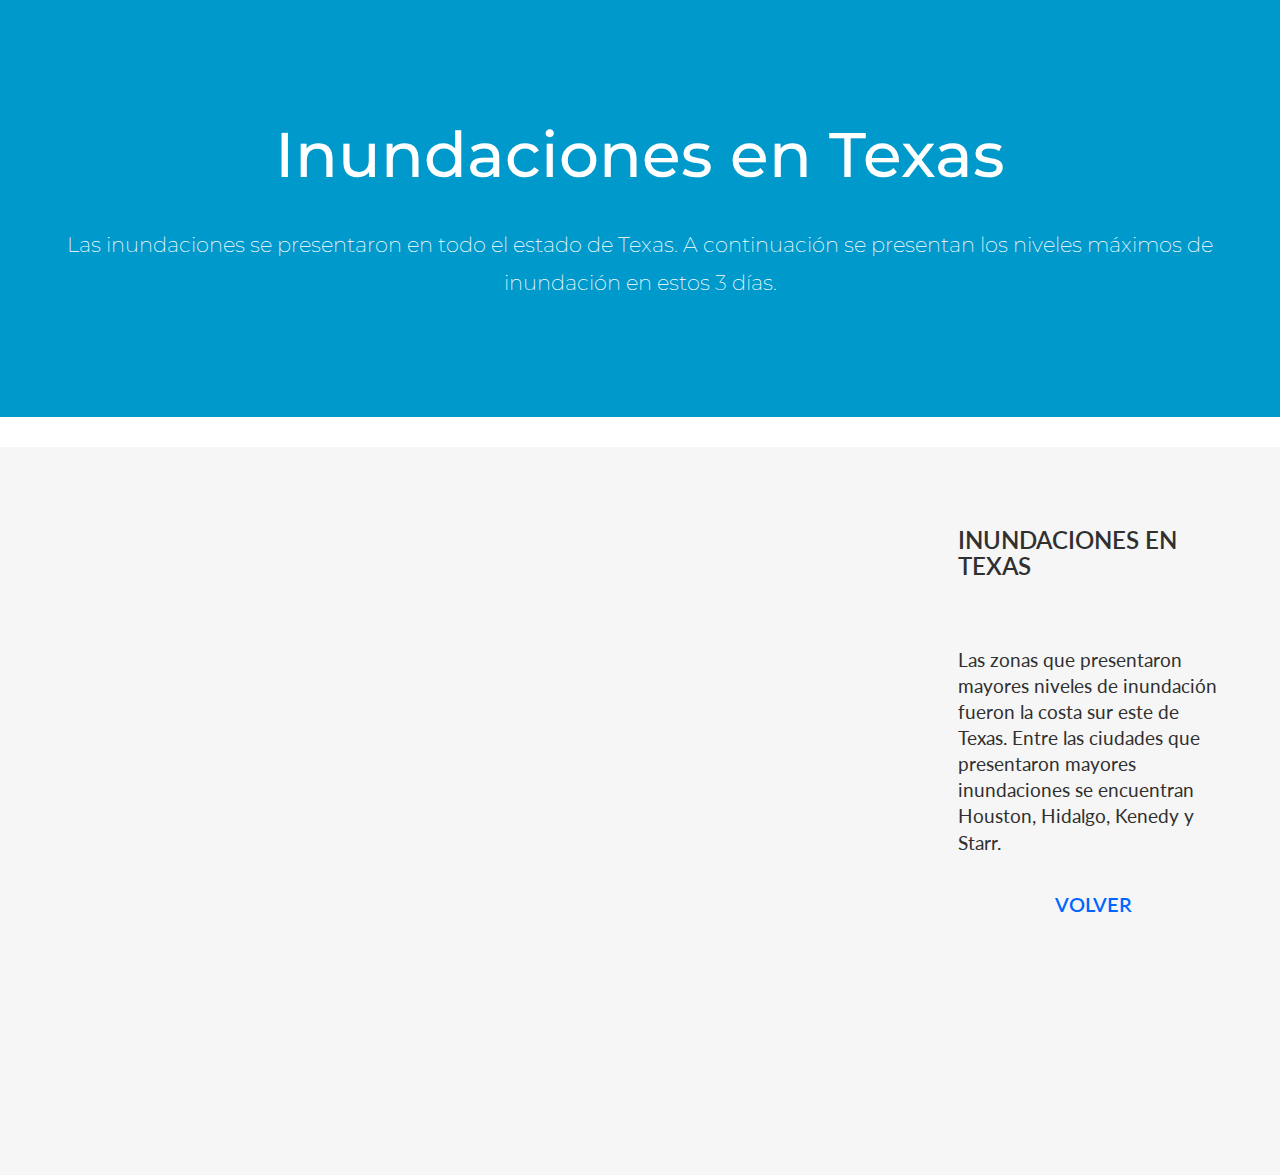
==== g2.html @ 2f27eeb5 "mapa" ====
<!DOCTYPE html>
<head>
  <title>Houston flooding</title>
  <meta charset="utf-8">
  <meta name="viewport" content="width=device-width, initial-scale=1">
  <link rel="stylesheet" href="https://maxcdn.bootstrapcdn.com/bootstrap/3.3.7/css/bootstrap.min.css">
  <link href="https://fonts.googleapis.com/css?family=Montserrat" rel="stylesheet" type="text/css">
  <link href="https://fonts.googleapis.com/css?family=Lato" rel="stylesheet" type="text/css">
  <link rel="stylesheet" type="text/css" href="mystyle.css">
</head>
<body id="myPage" data-spy="scroll" data-target=".navbar" data-offset="60">
  <div class="jumbotron text-center">
    <h1>Inundaciones en Texas</h1> 
    <br>
    <p>Las inundaciones se presentaron en todo el estado de Texas. A continuación se presentan los niveles máximos de inundación en estos 3 días.</p> 
  </div>
  <style>

.counties {
  fill: none;
}

.states {
  fill: none;
  stroke: #cccccc;
  stroke-linejoin: round;
}
</style>
<div class="container-fluid bg-grey">
  <div class="row">
    <div class="col-sm-9">
      <svg width="960" height="600"></svg>
    </div>
    <div class="col-sm-3">
      <h2>Inundaciones en Texas</h2><br>
      <h4> Las zonas que presentaron mayores niveles de inundación fueron la costa sur este de Texas. Entre las ciudades que presentaron mayores inundaciones se encuentran Houston, Hidalgo, Kenedy y Starr.</h4>
        <div class="col-sm-12" style="text-align:center">
          <a href="index.html">Volver</a>
      </div>
    </div>
  </div>
</div>

<script src="https://d3js.org/d3.v4.min.js"></script>
<script src="https://d3js.org/d3-scale-chromatic.v1.min.js"></script>
<script src="https://d3js.org/topojson.v2.min.js"></script>
<script>

var svg = d3.select("svg"),
    width = +svg.attr("width"),
    height = +svg.attr("height");

var unemployment = d3.map();

var path = d3.geoPath();

var x = d3.scaleLinear()
    .domain([1, 10])
    .rangeRound([600, 860]);

var color = d3.scaleThreshold()
    .domain(d3.range(2, 10))
    .range(d3.schemeBlues[9]);

var g = svg.append("g")
    .attr("class", "key")
    .attr("transform", "translate(0,40)");

g.selectAll("rect")
  .data(color.range().map(function(d) {
      d = color.invertExtent(d);
      if (d[0] == null) d[0] = x.domain()[0];
      if (d[1] == null) d[1] = x.domain()[1];
      return d;
    }))
  .enter().append("rect")
    .attr("height", 8)
    .attr("x", function(d) { return x(d[0]); })
    .attr("width", function(d) { return x(d[1]) - x(d[0]); })
    .attr("fill", function(d) { return color(d[0]); });

g.append("text")
    .attr("class", "caption")
    .attr("x", x.range()[0])
    .attr("y", -6)
    .attr("fill", "#000")
    .attr("text-anchor", "start")
    .attr("font-weight", "bold")
    .text("Nivel de inundación");

g.call(d3.axisBottom(x)
    .tickSize(13)
    .tickFormat(function(x, i) { return i ? x : x + "%"; })
    .tickValues(color.domain()))
  .select(".domain")
    .remove();

d3.queue()
    .defer(d3.json, "https://d3js.org/us-10m.v1.json")
    .defer(d3.tsv, "df.tsv", function(d) { unemployment.set(d.id, +d.rate); })
    .await(ready);

function ready(error, us) {
  if (error) throw error;

  svg.append("g")
      .attr("class", "counties")
    .selectAll("path")
    .data(topojson.feature(us, us.objects.counties).features)
    .enter().append("path")
      .attr("fill", function(d) { return color(d.rate = unemployment.get(d.id)); })
      .attr("d", path)
    .append("title")
      .text(function(d) { return d.rate + "%"; });

  svg.append("path")
      .datum(topojson.mesh(us, us.objects.states, function(a, b) { return a !== b; }))
      .attr("class", "states")
      .attr("d", path);
}

</script>
</body>
</html>
---- mystyle.css ----
body {
      font: 400 15px Lato, sans-serif;
      line-height: 1.8;
      color: #818181;
  }
  h2 {
      font-size: 24px;
      text-transform: uppercase;
      color: #303030;
      font-weight: 600;
      margin-bottom: 30px;
  }
  a {
      font-size: 20px;
      text-transform: uppercase;
      color:  #0066ff;
      font-weight: 600;
      margin-bottom: 30px;
  }
  h4 {
      font-size: 19px;
      line-height: 1.375em;
      color: #303030;
      font-weight: 400;
      margin-bottom: 30px;
  }  
  .jumbotron {
      background-color: #0099cc;
      color: #fff;
      padding: 100px 25px;
      font-family: Montserrat, sans-serif;
  }
  .container-fluid {
      padding: 60px 50px;
  }
  .bg-grey {
      background-color: #f6f6f6;
  }
  .logo-small {
      color: #0099cc;
      font-size: 50px;
  }
  .logo {
      color: #0099cc;
      font-size: 200px;
  }
  .thumbnail {
      padding: 0 0 15px 0;
      border: none;
      border-radius: 0;
  }
  .thumbnail img {
      width: 100%;
      height: 100%;
      margin-bottom: 10px;
  }
  .carousel-control.right, .carousel-control.left {
      background-image: none;
      color: #0099cc;
  }
  .carousel-indicators li {
      border-color: #0099cc;
  }
  .carousel-indicators li.active {
      background-color: #0099cc;
  }
  .item h4 {
      font-size: 19px;
      line-height: 1.375em;
      font-weight: 400;
      font-style: italic;
      margin: 70px 0;
  }
  .item span {
      font-style: normal;
  }
  .panel {
      border: 1px solid #0099cc; 
      border-radius:0 !important;
      transition: box-shadow 0.5s;
  }
  .panel:hover {
      box-shadow: 5px 0px 40px rgba(0,0,0, .2);
  }
  .panel-footer .btn:hover {
      border: 1px solid #0099cc;
      background-color: #fff !important;
      color: #0099cc;
  }
  .panel-heading {
      color: #fff !important;
      background-color: #0099cc !important;
      padding: 25px;
      border-bottom: 1px solid transparent;
      border-top-left-radius: 0px;
      border-top-right-radius: 0px;
      border-bottom-left-radius: 0px;
      border-bottom-right-radius: 0px;
  }
  .panel-footer {
      background-color: white !important;
  }
  .panel-footer h3 {
      font-size: 32px;
  }
  .panel-footer h4 {
      color: #aaa;
      font-size: 14px;
  }
  .panel-footer .btn {
      margin: 15px 0;
      background-color: #0099cc;
      color: #fff;
  }
  .navbar {
      margin-bottom: 0;
      background-color: #0099cc;
      z-index: 9999;
      border: 0;
      font-size: 12px !important;
      line-height: 1.42857143 !important;
      letter-spacing: 4px;
      border-radius: 0;
      font-family: Montserrat, sans-serif;
  }
  .navbar li a, .navbar .navbar-brand {
      color: #fff !important;
  }
  .navbar-nav li a:hover, .navbar-nav li.active a {
      color: #0099cc !important;
      background-color: #fff !important;
  }
  .navbar-default .navbar-toggle {
      border-color: transparent;
      color: #fff !important;
  }
  footer .glyphicon {
      font-size: 20px;
      margin-bottom: 20px;
      color: #0099cc;
  }
  .slideanim {visibility:hidden;}
  .slide {
      animation-name: slide;
      -webkit-animation-name: slide;
      animation-duration: 1s;
      -webkit-animation-duration: 1s;
      visibility: visible;
  }
  @keyframes slide {
    0% {
      opacity: 0;
      transform: translateY(70%);
    } 
    100% {
      opacity: 1;
      transform: translateY(0%);
    }
  }
  @-webkit-keyframes slide {
    0% {
      opacity: 0;
      -webkit-transform: translateY(70%);
    } 
    100% {
      opacity: 1;
      -webkit-transform: translateY(0%);
    }
  }
  @media screen and (max-width: 768px) {
    .col-sm-4 {
      text-align: center;
      margin: 25px 0;
    }
    .btn-lg {
        width: 100%;
        margin-bottom: 35px;
    }
  }
  @media screen and (max-width: 480px) {
    .logo {
        font-size: 150px;
    }
  }
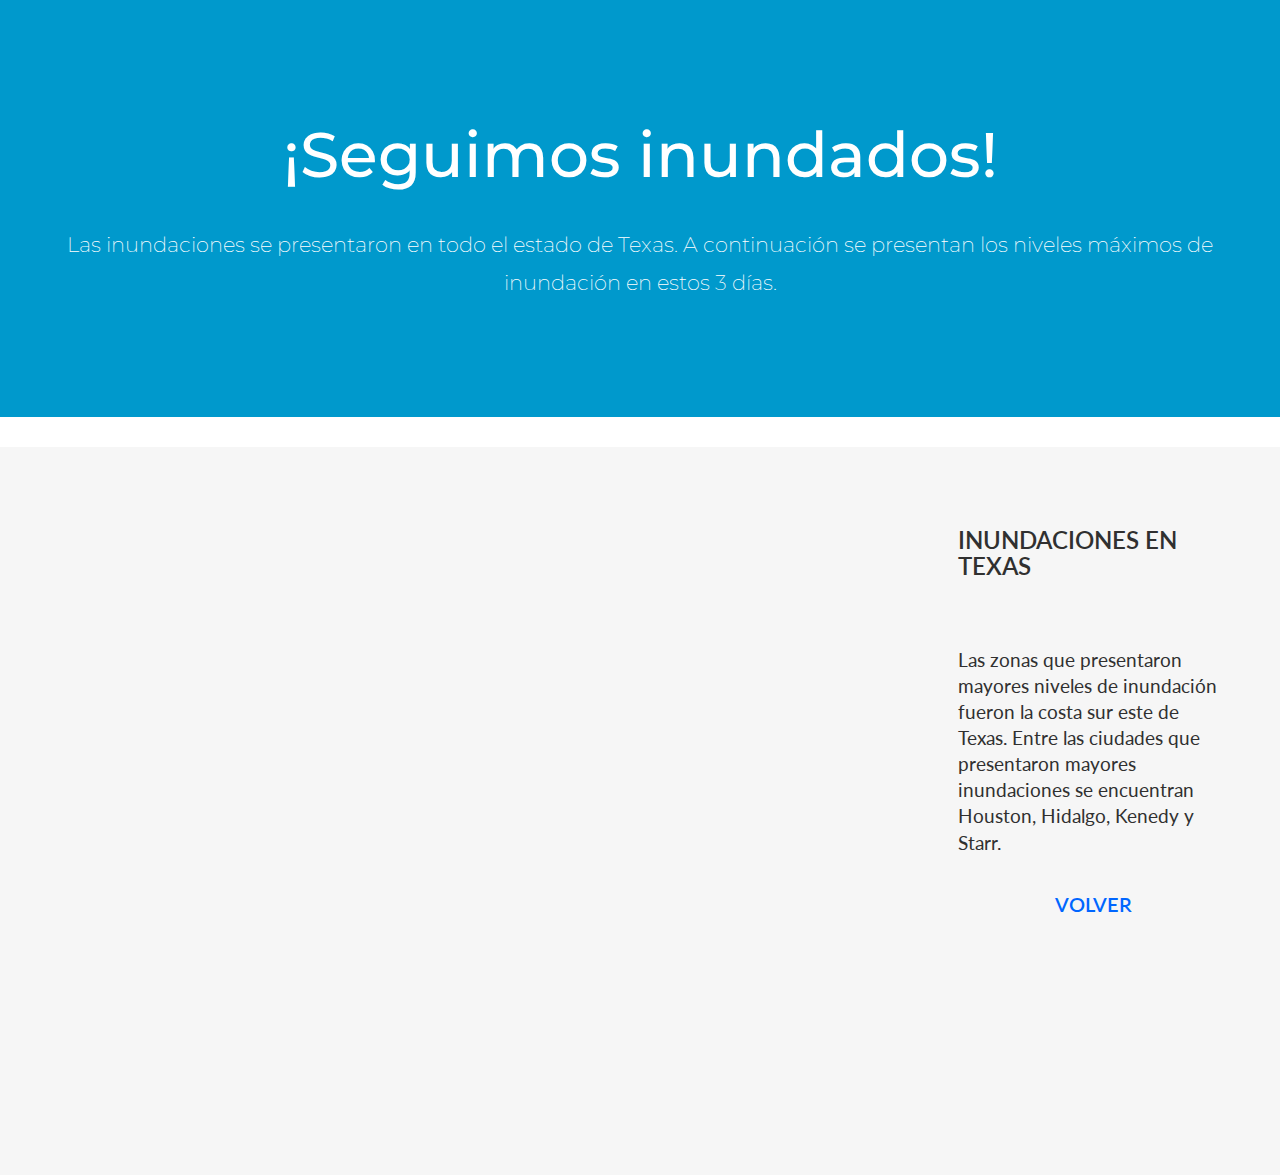
==== commit 1c9d6f89: "titulo" ====
--- a/g2.html
+++ b/g2.html
@@ -10,7 +10,7 @@
 </head>
 <body id="myPage" data-spy="scroll" data-target=".navbar" data-offset="60">
   <div class="jumbotron text-center">
-    <h1>Inundaciones en Texas</h1> 
+    <h1>¡Seguimos inundados!</h1> 
     <br>
     <p>Las inundaciones se presentaron en todo el estado de Texas. A continuación se presentan los niveles máximos de inundación en estos 3 días.</p> 
   </div>
